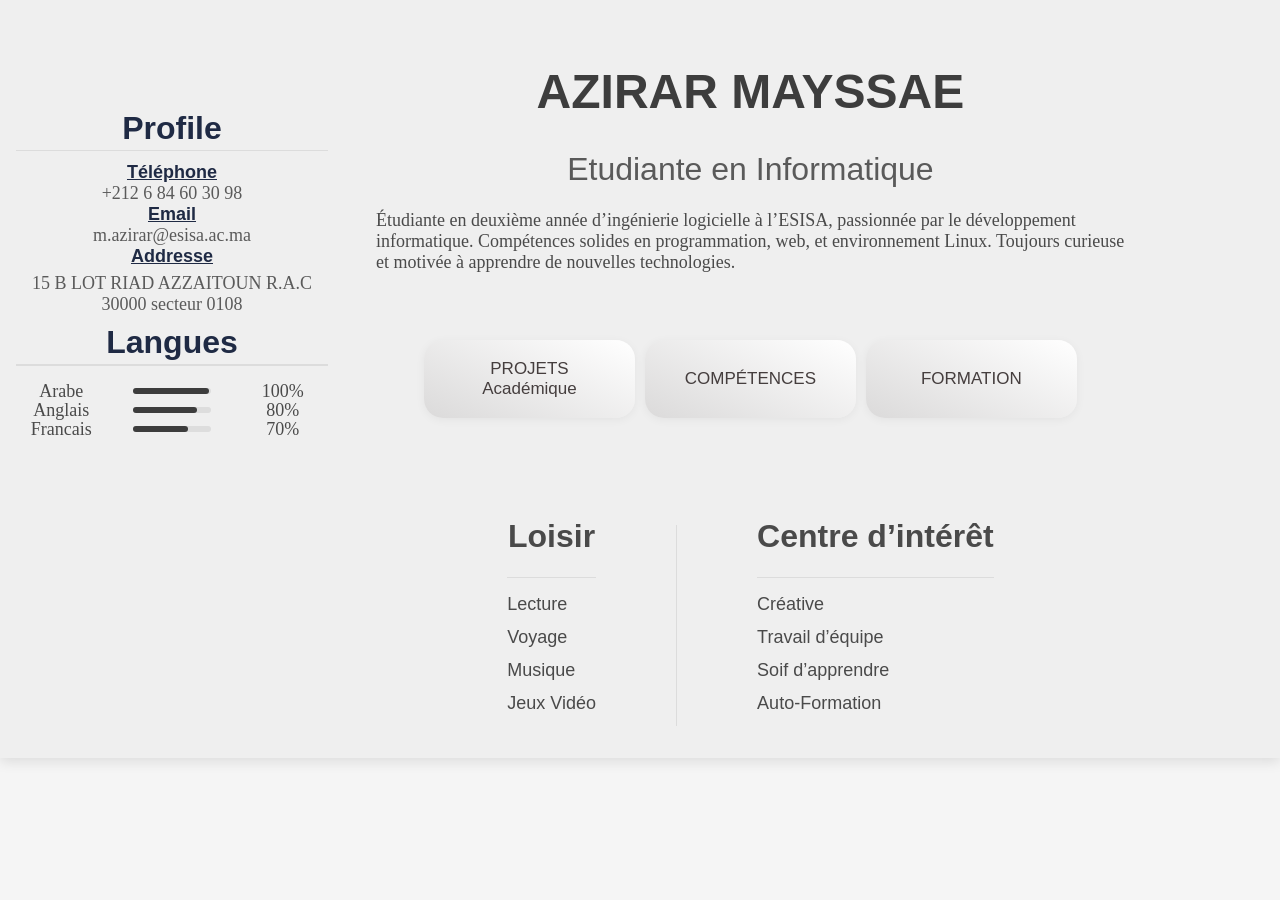
==== index.html @ e1f0e550 "Ajout de mon site" ====
<!DOCTYPE html>
<html lang="en">
<head>
    <meta charset="UTF-8">
    <meta name="viewport" content="width=device-width, initial-scale=1.0">
    <title>CV_Digital</title>
    <link rel="stylesheet" href="./index.css">
</head>
<body>
    <header>
        <div class="profile_pic">
           
                <div class="profile">
                <img src="./images/profilemini.jpg" alt="">
                </div>
                    <h2>Profile</h2>
                    <div class="line"></div>
                <div class="profile">
                    
                <div>
                    <h1>Téléphone</h1>
                    <p>+212 6 84 60 30 98</p>

                </div>
                    <div>
                        <h1>Email</h1>
                    <p class="email">m.azirar@esisa.ac.ma</p>

                    </div>
                    <div>
                        <h1>Addresse</h1>
                    <p class="Addresse">15 B LOT RIAD AZZAITOUN R.A.C 30000 secteur 0108</p>
                
                    </div>
                    

            </div>

            <h2>Langues</h2>
                <div class="line"></div>

               
            <div class="Languages">
                
                <div class="pour">

                    <p>Arabe</p>
                    <div class="grey">
                        <div class="arab"></div>
                    </div> 
        
                    <p>100%</p>

                </div>
                <div class="pour">
                    <p>Anglais</p>
                    <div class="grey">
                        <div class="Anglais"></div>
                    </div> 
                    <p>80%</p>
                </div>
                
                <div class="pour">
                   
                    <p class="pourp">Francais</p>
                    
                    <div class="grey">
                        <div class="francais"></div>
                    </div>
                    <p>70%</p>
                </div>
                
            </div>
            
            
            
            
            
                

        </div>
            
        </div>
        <div class="donnee_cv">
            
            <h1 class="may">AZIRAR MAYSSAE</h1>
           <h1 class="info">Etudiante en Informatique</h1>
           <p>Étudiante en deuxième année d’ingénierie logicielle à l’ESISA, passionnée par le développement informatique. Compétences solides en programmation, web, et environnement Linux. Toujours curieuse et motivée à apprendre de nouvelles technologies.</p>
          
           <nav id="barre" class="choices large">
            <button id="btn1">PROJETS <br> Académique </button>
            <button id="btn2">COMPÉTENCES</button>
            <button id="btn3">FORMATION</button>
          </nav>


           <main>
            <section id="sec1" class="section1">
                <h1>PROJETS ACADÉMIQUES</h1>  
            <div class="line"></div>
            <div class="academique">
                 
              <h3>ESISA</h3>
              <h2>(2ème Année)</h2>
              <p>• Création d'un programme de détection de lumière utilisant ARDUINO.</p>
              <p>• Développement d'une version 2D du jeu d'échecs en C++/QT</p>
              <h2>(1ème Année)</h2>
              <p>• Création d'un Avatar Autonome en Mouvement en langage Assembleur</p>
              <p>• Conception et mise en œuvre d’un projet de gestion d’étudiants à l’ESISA en langage C</p>
              
            </div>
            </section>
            
            <section id="sec2" class="section2">
                <h1> COMPÉTENCES</h1>
            <div class="line"></div>
            <footer>
                <div class="comp">
                    <h1>Langages de Programmation :</h1>
                <p>C, C++, Python, MATLAB</p>
                </div>
                <div class="comp">
                    <h1>Développement Web :
                    </h1>
                    <p>HTML, CSS, JavaScript
                    </p>
                </div>
                <div class="comp">
                    <h1>Systèmes  d'exploitation:
                    </h1>
                    <p>Linux (Ubuntu), Terminal (Oh My Zsh), Windows
                    </p>
                </div>
                <div class="comp">
                    <h1>Outils :
                    </h1>
                    <p>Visual Studio Code, Git, GitHub, Dev-C++</p>
                </div>
            </footer>
            </section>
            
            <section id="sec3" class="section3">
                <h1>FORMATION</h1>
            <div class="line"></div>
            <nav >
                <main class="main2">
                    <div>
                        <h1>Ecole Supérieure d’Ingénierie en Sciences Appliquées Fès</h1>


                        <p>Option Ingénierie Logicielle </p>
                    </div>
                    <h1>2023 - 2025</h1>
                </main>
                <div class="main2">
                    <div>
                        <h1>BACCALAURÉAT | IKHWA </h1>
                        <p>Option Sciences Physiques</p>
                    </div>
                    <h1>2022 - 2023</h1>
                </div>
                    

                
            </nav>
            
            </section>
            
            

           </main>

           <div id="down" class="footer2">
            <div class="down">
                <h1>Loisir</h1>
                <div class="line"></div>
                <div class="Loisir">
                    <p>Lecture</p>
                    <p>Voyage</p>
                    <p>Musique</p>
                    <p>Jeux Vidéo</p>
                </div>
        
                
                
            </div>
            <div class="line_horizontal"></div>
            <div class="down">
                <h1>Centre d’intérêt</h1>
                <div class="line"></div>
                <div class="Loisir">
                    <p> Créative</p>
                    <p>Travail d’équipe</p>
                    <p> Soif d’apprendre </p>
                    <p>Auto-Formation</p>
                </div>
            </div>
        </div>
        
         
           
        </div>
    </header>
    
        

    



   <script src="./index.js"></script>
</body>
</html>
---- index.css ----
body {
    background-color: #f5f5f5; 
    color: #4a4a4a; 
    font-family: 'Poppins', sans-serif;
    margin: auto;
}
.choices.large {
    display: flex;
    justify-content: space-evenly;
    align-items: center;
    height: 20vh; 
}

.choices.small {
    display: flex;
    justify-content: start;
    align-items: start;
    margin-top: 1rem;
    height: auto;
}

header{
   
    padding: 2rem 1rem;
    display: flex;
    text-align: center;
    gap: 3rem;
    background-color: #efefef;
    box-shadow: 0 4px 12px rgba(0,0,0,0.1);
}
.profile {
    padding: 5px;
    border-radius: 50%;
}
.profile img{
    width: -webkit-fill-available;
    border-radius: 50%;
    padding: 2rem;
}
.donnee_cv{
    width: 60%;
    animation: slideInLeft 1s ease;

}
@keyframes slideInLeft {
    from {
      transform: translateX(0);
      opacity: 0;
    }
    to {
      transform: translateX(40px);
      opacity: 1;
    }
  }
.profile_pic{
    width: 25%;
    line-height: 0.5;
    font-size: small;
    animation: slideInLeft 1s ease;
    
}


  @keyframes fadeIn {
    from {
      transform: translateY(40px);
      opacity: 0;
    }
    to {
      transform: translateY(0);
      opacity: 1;
    }
  }

.profile_pic p{
    font-size: large;
    text-align: center;
}
.profile_pic h2, .profile_pic h1 {
    color: #1f2a44;
}
.profile_pic h1{
    font-size: large;
}
.may{
    font-size: xxx-large;
    color: #3d3d3d;
}
.donner_cv p {
    font-size: larger;

}


.info
{
    font-weight: 200;
    color: #5a5a5a;
}
.line{
 
    height: 1.2px;
    
    background-color: #dcdcdc;
   
}
.informations{
    line-height: 0.5;
    font-size: small;
}
.profile_pic h2{
    font-size: xx-large;
    margin: 14px;
   
}
.Addresse{
    line-height: normal;
}
.h2{
    font-size: xx-large;
  
    color: #794141;
}



.section1,.section2,.section3{
    display: none;
}
.choices{
    display: flex;
    width: -webkit-fill-available;
    padding: 1rem 3rem 1rem 3rem;
    gap: 10px;
    background-color: transparent;
    justify-content: center;
 
}
.choices button{
    background: linear-gradient(25deg, #dbdada, #ffffff);
    color: #453e3e;
    width: inherit;
    
    border: none;
   
    border-radius: 19px;
    cursor: pointer;
    font-size: 17px;
    font-family: 'Franklin Gothic Medium', 'Arial Narrow', Arial, sans-serif;
    height: 78px;
    transition: 0.3s;
 
    box-shadow: 0 2px 10px rgba(0,0,0,0.05);
}


.choices button:hover {
    background: linear-gradient(160deg, rgb(189, 189, 189), #ffffff);
    transform: scale(1.08);
    box-shadow: 0 8px 20px rgba(15, 14, 15, 0.5);
    
}




.pour{
    display: flex;
    justify-content: center;
    align-items: center;
    gap: 2rem;
    padding: 5px;
}
.pour p{
    width: 27%;
}
.pourp{
    width: 31%;
}
.grey{
    height: 5.6px;
    width: 26%;
    background-color: #ddd;
    border-radius: 3px;
  

}

.arab{
    width: 5.92%;
    height: 5.6px;
    background-color: #3d3d3d;
    border-radius: 3px;
    position: absolute;
    z-index: 2;
}
.francais{
    width: 4.3%;
    height: 5.6px;
    background-color: #3d3d3d;
    border-radius: 3px;
    position: absolute;
    z-index: 2;
}
.Anglais{
    width: 5%;
    height: 5.6px;
    background-color: #3d3d3d;
    border-radius: 3px;
    position: absolute;
    z-index: 2;
}
.Languages{
    margin-top: 1rem;
    width: 100%;
}
.Loisir{
    display: flex;
    flex-direction: column;
    gap: 12px;
    margin-top: 1rem;
}
.Loiser p {
    color: #5a5a5a;
}
.profile{
    display: flex;
    flex-direction: column;
  
}
.profile h1{
    text-decoration-line: underline;
   
}
.profile p{
    
    color: #5a5a5a;
}
.pourcent{
    align-items: end;
}




.academique h2,p,h3{
    text-align: left;
    font-size: large;
    font-family: ui-rounded;
    padding: none;
}

.academique h3,p{
    margin: 0;
}


main h1{
    text-align: start;
    color: #1f2a44;
}

.comp{
    margin-top: 1rem;
    display: flex;
    align-items: center;
    gap: 1rem;
}
.comp h1{
    font-size: large;
    font-family: math;
    font-weight: revert;
    margin: 3px;
}



section{
    margin-top: 1rem;
    background: linear-gradient(25deg, rgb(219, 218, 218), rgb(255, 255, 255));
    padding: 1rem;
    border-radius: 10px;
    margin-top: 0.2rem;
    box-shadow: 0 2px 10px rgba(0,0,0,0.05);
}


.line_horizontal{
    width: 1.2px;
    height: 201px;
    background-color: #dcdcdc;
}

.footer2{
    display:flex;
    justify-content: center;
    align-items: end;
}
.down{
    padding: 12px 5rem;
}
.down p{
    font-family: inherit;
}

.down h1{
    font-size: xx-large;
}
.email:hover{
    cursor: pointer;
    color: blue;
}

.main2{
    padding: 1rem;
    display: flex;
    align-items: center;
    justify-content: space-between;
}
.section1 h1,h3{
    font-family: serif;
    color: #6D4C41;
}
.section1 h2{
    color: #5D4037;
}
.section2 h1{
    color: rgb(31, 42, 68);
    
}
.section3 h1{
    color: #5c1f1a;
}











@media screen and (max-width:500px)
{

    header{
        flex-direction: column;
    }
    .profile_pic{
        width: 100%;
    }
    .profile{
        width: 100%;
        align-items: center;
    }
    .profile img{
        width: 50%;
    }
    .section1,.section2,.section3{
        width: 93%;
        
    }
   .choices{
    padding: 1rem 1rem 1rem 0rem;
   }
   
    .down {
        padding: 0px 0rem;
    }
    .choices button{
        width: 44%;
        font-size: 15px;
    }
    .profile h1{
        padding: 8px;
    }
    .profile_pic h2{
        margin-top: 29px;
    }
    .pour p{
        font-size: x-large;
        padding: 9px;
    }
    .arab{
        width: 22.92%;
    }
    .Anglais{
        width: 17%;
    }
    .francais{
        width: 15.3%;
    }
    .footer2 {
        display: flex;
        align-items: center;
        
        justify-content: space-around;
        gap: 1.5rem;
    }
    .donnee_cv{
        width: 100%;
    }
}
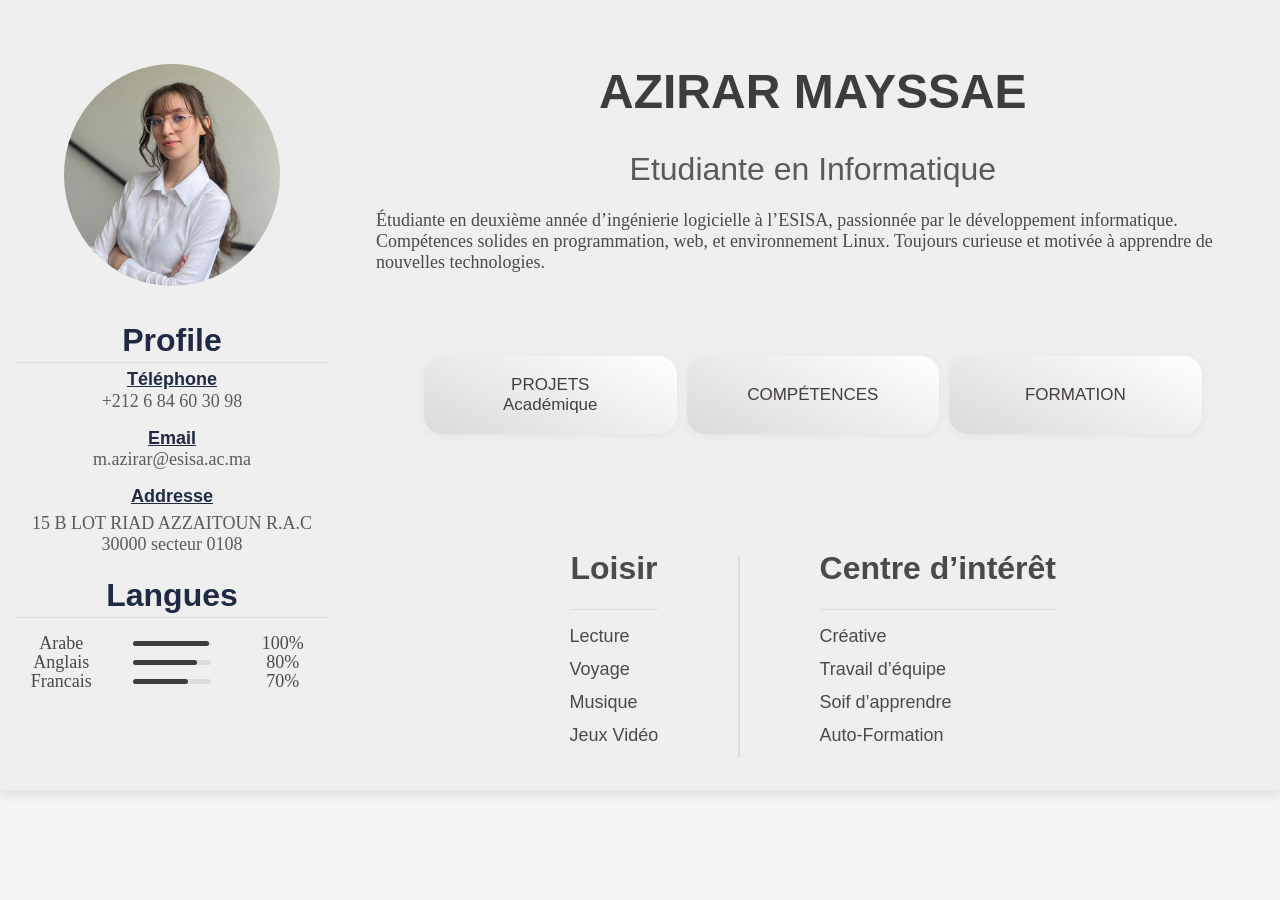
==== commit 5d2ae77e: "cv" ====
--- a/index.html
+++ b/index.html
@@ -36,7 +36,8 @@
 
             </div>
 
-            <h2>Langues</h2>
+            <div class="classlangues">
+                <h2>Langues</h2>
                 <div class="line"></div>
 
                
@@ -69,8 +70,10 @@
                     </div>
                     <p>70%</p>
                 </div>
-                
-            </div>
+            </div>
+            
+                
+        </div>
             
             
             
@@ -150,7 +153,7 @@
 
                         <p>Option Ingénierie Logicielle </p>
                     </div>
-                    <h1>2023 - 2025</h1>
+                    <h1>2023 - Present</h1>
                 </main>
                 <div class="main2">
                     <div>
--- a/index.css
+++ b/index.css
@@ -1,3 +1,96 @@
+.academique {
+    animation: rotateOnce 0.8s ease;
+}
+
+@keyframes rotateOnce {
+    0% {
+        transform: rotateY(0deg);
+    }
+    50% {
+        transform: rotateY(180deg);
+    }
+    100% {
+        transform: rotateY(360deg);
+    }
+}
+
+
+
+
+section {
+    position: relative;
+    background: #1e1e2f;
+    border-radius: 20px;
+    padding: 25px;
+    margin: 25px auto;
+  
+    overflow: hidden;
+    z-index: 1;
+    transition: all 0.5s ease;
+    box-shadow:
+      0 10px 25px rgba(0, 0, 0, 0.6),
+      0 0 30px rgba(50, 50, 80, 0.4),
+      0 0 60px rgba(90, 90, 130, 0.3);
+  }
+  section{
+    margin-top: 1rem;
+    background: linear-gradient(25deg, rgb(219, 218, 218), rgb(255, 255, 255));
+    padding: 1rem;
+    border-radius: 10px;
+    margin-top: 0.2rem;
+    box-shadow: 0 2px 10px rgba(0,0,0,0.05);
+}
+
+
+  section::before {
+    content: "";
+    position: absolute;
+    top: -50%;
+    left: -50%;
+    width: 200%;
+    height: 200%;
+    background: conic-gradient(from 0deg, #ffffff, #8181a2, #1c1c27, #6d88a4);
+   
+    z-index: 2;
+    filter: blur(120px);
+    opacity: 0.25;
+  }
+  
+  @keyframes rotateBG {
+    from {
+      transform: rotate(0deg);
+    }
+    to {
+      transform: rotate(360deg);
+    }
+  }
+
+
+
+  
+
+  #sec1 {
+    box-shadow: 0 10px 25px rgba(122, 97, 84, 0.5);
+  }
+  
+  #sec2 {
+    box-shadow: 0 10px 25px rgba(122, 97, 84, 0.5);
+  }
+  
+  #sec3 {
+    box-shadow: 0 10px 25px rgba(122, 97, 84, 0.5);
+  }
+  
+
+  section:hover {
+    box-shadow: 0 15px 30px  rgba(122, 97, 84, 0.5);
+  }
+
+
+
+
+
+
 body {
     background-color: #f5f5f5; 
     color: #4a4a4a; 
@@ -38,7 +131,7 @@
     padding: 2rem;
 }
 .donnee_cv{
-    width: 60%;
+    width: 70%;
     animation: slideInLeft 1s ease;
 
 }
@@ -51,6 +144,59 @@
       transform: translateX(40px);
       opacity: 1;
     }
+  }
+  @keyframes fadeInUp {
+    from {
+      transform: translateY(20px);
+      opacity: 0;
+    }
+    to {
+      transform: translateY(0);
+      opacity: 1;
+    }
+  }
+  .section1.show,
+.section2.show,
+.section3.show {
+ 
+  animation: fadeInUp 0.6s ease;
+}
+
+
+.profile img {
+    animation: profileBounce 1s ease;
+  }
+  
+  @keyframes profileBounce {
+    0% {
+      transform: scale(0.8);
+      opacity: 0;
+    }
+    60% {
+      transform: scale(1.05);
+      opacity: 1;
+    }
+    100% {
+      transform: scale(1);
+    }
+  }
+
+  @keyframes fadeIn {
+    from {
+      transform: translateY(40px);
+      opacity: 0;
+    }
+    to {
+      transform: translateY(0);
+      opacity: 1;
+    }
+  }
+
+.Loisir p:hover {
+    cursor: pointer;
+    transform: translateX(10px);
+    color: #344f8d;
+    transition: all 0.3s ease;
   }
 .profile_pic{
     width: 25%;
@@ -61,16 +207,7 @@
 }
 
 
-  @keyframes fadeIn {
-    from {
-      transform: translateY(40px);
-      opacity: 0;
-    }
-    to {
-      transform: translateY(0);
-      opacity: 1;
-    }
-  }
+
 
 .profile_pic p{
     font-size: large;
@@ -123,9 +260,12 @@
 }
 
 
-
+.academique{
+    animation: rotateOnce 0.8s ease;
+}
 .section1,.section2,.section3{
     display: none;
+    
 }
 .choices{
     display: flex;
@@ -134,7 +274,7 @@
     gap: 10px;
     background-color: transparent;
     justify-content: center;
- 
+    margin-top: 1rem;
 }
 .choices button{
     background: linear-gradient(25deg, #dbdada, #ffffff);
@@ -226,7 +366,8 @@
 .profile{
     display: flex;
     flex-direction: column;
-  
+    gap: 1rem;
+    padding: 0rem 1rem;
 }
 .profile h1{
     text-decoration-line: underline;
@@ -239,7 +380,9 @@
 .pourcent{
     align-items: end;
 }
-
+.classlangues{
+    margin-top: 2rem;
+}
 
 
 
@@ -275,14 +418,7 @@
 
 
 
-section{
-    margin-top: 1rem;
-    background: linear-gradient(25deg, rgb(219, 218, 218), rgb(255, 255, 255));
-    padding: 1rem;
-    border-radius: 10px;
-    margin-top: 0.2rem;
-    box-shadow: 0 2px 10px rgba(0,0,0,0.05);
-}
+
 
 
 .line_horizontal{
@@ -295,6 +431,7 @@
     display:flex;
     justify-content: center;
     align-items: end;
+    margin-top: 1rem;
 }
 .down{
     padding: 12px 5rem;
@@ -402,4 +539,37 @@
     .donnee_cv{
         width: 100%;
     }
+}
+
+
+@media screen and (min-width:501px) and (max-width:1000px)
+{
+    .choices button{
+        font-size: 13px;
+    }
+    .choices{
+        padding: 1rem 1rem 1rem 1rem;
+    }
+    .down{
+        padding: 6px 2rem;
+    }
+    
+    .donnee_cv{
+        width: 72%;
+    }
+    .pour p{
+        font-size: small;
+        
+    }
+    .pour{
+        justify-content: space-between;
+        gap: 1rem;
+    }
+    .grey{
+        width: 26%;
+    }
+    .profile{
+        padding: 0;
+    }
+
 }
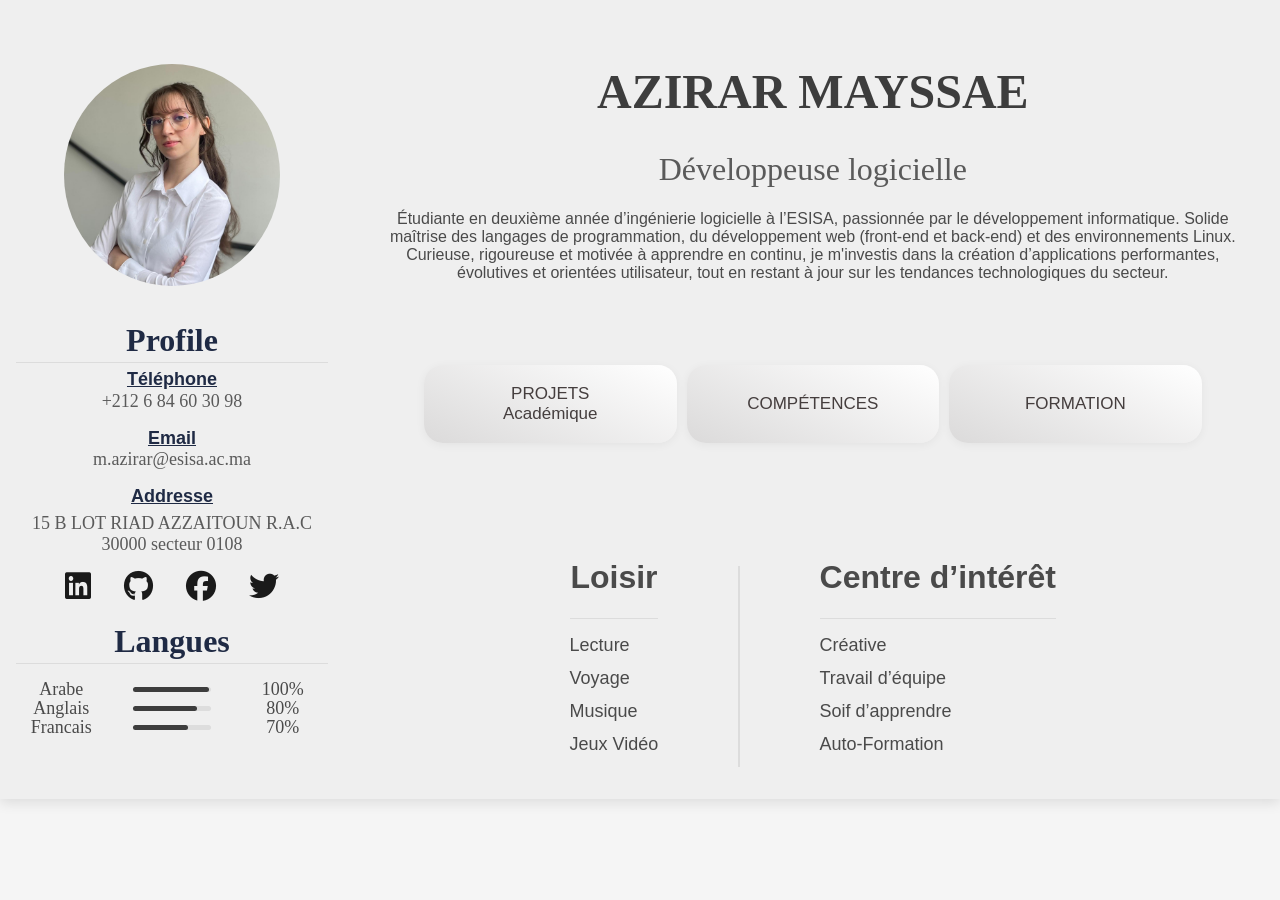
==== commit 60ff92cf: "Modification termine" ====
--- a/index.html
+++ b/index.html
@@ -5,6 +5,9 @@
     <meta name="viewport" content="width=device-width, initial-scale=1.0">
     <title>CV_Digital</title>
     <link rel="stylesheet" href="./index.css">
+
+    <link rel="stylesheet" href="https://cdnjs.cloudflare.com/ajax/libs/font-awesome/6.4.0/css/all.min.css">
+
 </head>
 <body>
     <header>
@@ -30,7 +33,25 @@
                     <div>
                         <h1>Addresse</h1>
                     <p class="Addresse">15 B LOT RIAD AZZAITOUN R.A.C 30000 secteur 0108</p>
-                
+                    <div class="icons">
+                       <a href="https://www.linkedin.com/in/mayssae-azirar-a47336215" target="_blank">
+                            <i class="fab fa-linkedin" style="font-size: 30px; color: #1a1a1a;"></i>
+                        </a>
+
+                        <a href="https://github.com/Mayssae354" target="_blank">
+                            <i class="fab fa-github" style="font-size: 30px; color: #1a1a1a;"></i>
+                        </a>
+                        
+                        <a href="https://web.facebook.com/?_rdc=1&_rdr#" target="_blank">
+                            <i class="fab fa-facebook" style="font-size: 30px; color: #1a1a1a; cursor: pointer;"></i>
+                        </a>
+                     
+                        <a href="https://x.com/azrmayssae?s=11" target="_blank">
+                            <i class="fab fa-twitter" style="font-size: 30px; color: #1a1a1a;"></i>
+                          </a>
+                    </div>
+                    
+
                     </div>
                     
 
@@ -87,8 +108,8 @@
         <div class="donnee_cv">
             
             <h1 class="may">AZIRAR MAYSSAE</h1>
-           <h1 class="info">Etudiante en Informatique</h1>
-           <p>Étudiante en deuxième année d’ingénierie logicielle à l’ESISA, passionnée par le développement informatique. Compétences solides en programmation, web, et environnement Linux. Toujours curieuse et motivée à apprendre de nouvelles technologies.</p>
+           <h1 class="info">Développeuse logicielle </h1>
+           <span>Étudiante en deuxième année d’ingénierie logicielle à l’ESISA, passionnée par le développement informatique. Solide maîtrise des langages de programmation, du développement web (front-end et back-end) et des environnements Linux. Curieuse, rigoureuse et motivée à apprendre en continu, je m'investis dans la création d’applications performantes, évolutives et orientées utilisateur, tout en restant à jour sur les tendances technologiques du secteur.</span>
           
            <nav id="barre" class="choices large">
             <button id="btn1">PROJETS <br> Académique </button>
@@ -97,7 +118,7 @@
           </nav>
 
 
-           <main>
+           <main class="secmain">
             <section id="sec1" class="section1">
                 <h1>PROJETS ACADÉMIQUES</h1>  
             <div class="line"></div>
@@ -120,13 +141,42 @@
             <footer>
                 <div class="comp">
                     <h1>Langages de Programmation :</h1>
-                <p>C, C++, Python, MATLAB</p>
+                    <span>C, C++</span>
+                    <div class="greyy">
+                        <div class="html"></div>
+                    </div> 
+                    <span>Python</span>
+                    <div class="greyy">
+                        <div class="python"></div>
+                    </div> 
+                <p> MATLAB</p>
+                <div class="greyy">
+                    <div class="matlab"></div>
+                </div> 
                 </div>
                 <div class="comp">
                     <h1>Développement Web :
                     </h1>
-                    <p>HTML, CSS, JavaScript
+                    <span>HTML,CSS</span>
+                    <div class="greyy">
+                        <div class="html"></div>
+                    </div> 
+                    <p> JavaScript
                     </p>
+                    <div class="greyy">
+                        <div class="js"></div>
+                    </div> 
+
+                </div>
+                <div class="comp">
+                    <h1> Base de données : </h1>
+                    <div>
+                        
+                    </div>
+                    <span>MySQL</span>
+                    <div class="greyy">
+                        <div class="mysql"></div>
+                    </div> 
                 </div>
                 <div class="comp">
                     <h1>Systèmes  d'exploitation:
@@ -137,8 +187,17 @@
                 <div class="comp">
                     <h1>Outils :
                     </h1>
-                    <p>Visual Studio Code, Git, GitHub, Dev-C++</p>
-                </div>
+                    <span>Visual Studio Code,</span>
+                   
+                    <span> Git,GitHub,</span>
+                   
+                    <span>Dev-C++,</span>
+                    <span>Figma</span>
+                   
+
+                </div>
+                
+                
             </footer>
             </section>
             
@@ -208,8 +267,7 @@
         
 
     
-
-
+   
 
    <script src="./index.js"></script>
 </body>
--- a/index.css
+++ b/index.css
@@ -1,5 +1,23 @@
-.academique {
-    animation: rotateOnce 0.8s ease;
+:root {
+    --primary-color: #2c3e50;
+    --secondary-color: #3498db;
+    --accent-color: #e74c3c;
+    --light-color: #ecf0f1;
+    --dark-color: #2c3e50;
+    --text-color: #333;
+    --border-radius: 5px;
+    --box-shadow: 0 2px 5px rgba(0, 0, 0, 0.1);
+    --transition: all 0.3s ease;
+}
+.skill-bar {
+    height: 8px;
+    background-color: var(--light-color);
+    border-radius: var(--border-radius);
+    overflow: hidden;
+}
+.skill-level {
+    height: 100%;
+    background-color: var(--secondary-color);
 }
 
 @keyframes rotateOnce {
@@ -54,7 +72,7 @@
     z-index: 2;
     filter: blur(120px);
     opacity: 0.25;
-  }
+  } 
   
   @keyframes rotateBG {
     from {
@@ -221,17 +239,23 @@
 }
 .may{
     font-size: xxx-large;
+    font-family: auto;
     color: #3d3d3d;
 }
 .donner_cv p {
     font-size: larger;
 
 }
-
+.icons{
+    display: flex;
+    justify-content: space-evenly;
+    margin-top: 1rem;
+}
 
 .info
 {
     font-weight: 200;
+    font-family: fangsong;
     color: #5a5a5a;
 }
 .line{
@@ -247,6 +271,7 @@
 }
 .profile_pic h2{
     font-size: xx-large;
+    font-family: emoji;
     margin: 14px;
    
 }
@@ -260,9 +285,7 @@
 }
 
 
-.academique{
-    animation: rotateOnce 0.8s ease;
-}
+
 .section1,.section2,.section3{
     display: none;
     
@@ -325,7 +348,52 @@
   
 
 }
-
+.greyy{
+    width: 10%;
+    height: 5.6px;
+    background-color: #ddd;
+    border-radius: 3px;
+}
+.html{
+    width: 8.92%;
+    height: 5.6px;
+    background-color: #3d3d3d;
+    border-radius: 3px;
+    position: absolute;
+    z-index: 2;
+}
+.js{
+    width: 4.92%;
+    height: 5.6px;
+    background-color: #3d3d3d;
+    border-radius: 3px;
+    position: absolute;
+    z-index: 2;
+}
+.matlab{
+    width: 5.92%;
+    height: 5.6px;
+    background-color: #3d3d3d;
+    border-radius: 3px;
+    position: absolute;
+    z-index: 2;
+}
+.python{
+    width: 7.92%;
+    height: 5.6px;
+    background-color: #3d3d3d;
+    border-radius: 3px;
+    position: absolute;
+    z-index: 2;
+}
+.mysql{
+    width: 8.92%;
+    height: 5.6px;
+    background-color: #3d3d3d;
+    border-radius: 3px;
+    position: absolute;
+    z-index: 2;
+}
 .arab{
     width: 5.92%;
     height: 5.6px;
@@ -406,6 +474,7 @@
 .comp{
     margin-top: 1rem;
     display: flex;
+    flex-wrap: wrap;
     align-items: center;
     gap: 1rem;
 }
@@ -489,7 +558,7 @@
         width: 100%;
     }
     .profile{
-        width: 100%;
+      
         align-items: center;
     }
     .profile img{
@@ -508,7 +577,7 @@
     }
     .choices button{
         width: 44%;
-        font-size: 15px;
+        font-size: 13px;
     }
     .profile h1{
         padding: 8px;
@@ -520,6 +589,9 @@
         font-size: x-large;
         padding: 9px;
     }
+    .down h1{
+        font-size: large;
+    }
     .arab{
         width: 22.92%;
     }
@@ -528,6 +600,9 @@
     }
     .francais{
         width: 15.3%;
+    }
+    .pour{
+        gap: 1rem;
     }
     .footer2 {
         display: flex;
@@ -551,9 +626,11 @@
         padding: 1rem 1rem 1rem 1rem;
     }
     .down{
-        padding: 6px 2rem;
-    }
-    
+        padding: 6px 1rem;
+    }
+    .down h1{
+        font-size: large;
+    }
     .donnee_cv{
         width: 72%;
     }
@@ -571,5 +648,50 @@
     .profile{
         padding: 0;
     }
-
+    .profile_pic{
+        width: 30%;
+    }
+    .arab{
+        width: 7.3%;
+    }
+    .Anglais{
+        width: 6%;
+    }
+    .francais{
+        width: 5.3%;
+    }
+    .icons{
+        font-size: 20px;
+    }
+    .footer2{
+        gap: 2rem;
+    }
+    .choices.large{
+        padding: 0rem;
+    }
+    .greyy{
+        width: 15%;
+    }
+    .html{
+        width: 12.92%;
+    }
+    .matlab{
+        width: 7.92%;
+    }
+    .python{
+        width: 9.92%;
+    }
+    .secmain{
+        margin-top: 1rem;
+    }
+    .mysql{
+        width: 10.92%;
+    }
+}
+
+@media screen and (max-width:300px)
+{
+    .choices button{
+        font-size: 10px;
+    }
 }
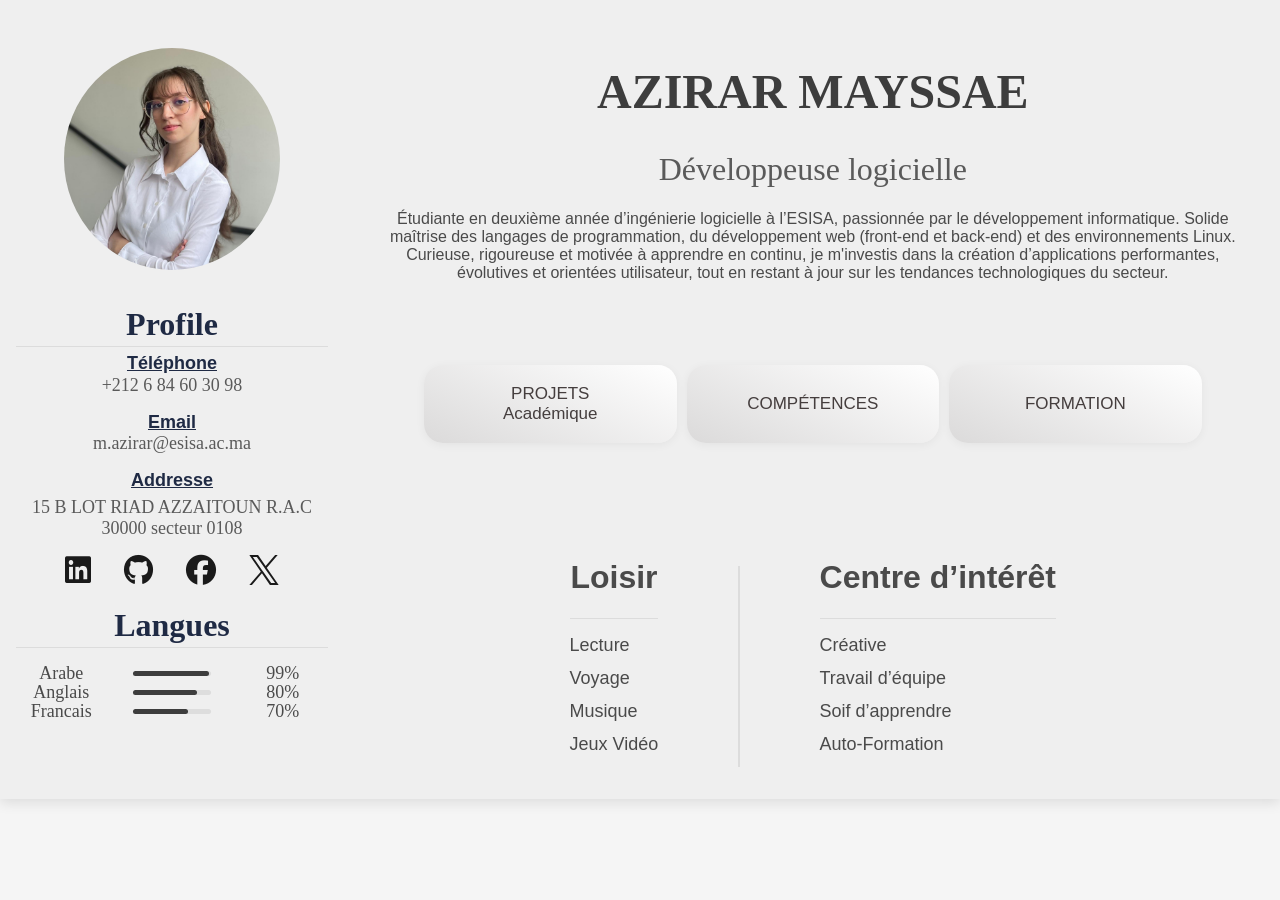
==== commit f00a5ef9: "Modification termine fin projet" ====
--- a/index.html
+++ b/index.html
@@ -46,9 +46,13 @@
                             <i class="fab fa-facebook" style="font-size: 30px; color: #1a1a1a; cursor: pointer;"></i>
                         </a>
                      
-                        <a href="https://x.com/azrmayssae?s=11" target="_blank">
-                            <i class="fab fa-twitter" style="font-size: 30px; color: #1a1a1a;"></i>
-                          </a>
+
+
+                        <a href="https://x.com/azrmayssae?s=11" target="_blank" style="display: inline-block;">
+                            <svg width="30" height="30" viewBox="0 0 1200 1227" fill="#1a1a1a">
+                                <path d="M714.163 519.284L1160.89 0H1055.03L667.137 450.887L357.328 0H0L468.492 681.821L0 1226.37H105.866L515.491 750.218L842.672 1226.37H1200L714.137 519.284H714.163ZM569.165 687.828L521.697 619.934L144.011 79.6944H306.615L611.412 515.685L658.88 583.579L1055.08 1150.3H892.476L569.165 687.854V687.828Z"/>
+                            </svg>
+                        </a>
                     </div>
                     
 
@@ -71,7 +75,7 @@
                         <div class="arab"></div>
                     </div> 
         
-                    <p>100%</p>
+                    <p>99%</p>
 
                 </div>
                 <div class="pour">
--- a/index.css
+++ b/index.css
@@ -1,39 +1,14 @@
-:root {
-    --primary-color: #2c3e50;
-    --secondary-color: #3498db;
-    --accent-color: #e74c3c;
-    --light-color: #ecf0f1;
-    --dark-color: #2c3e50;
-    --text-color: #333;
-    --border-radius: 5px;
-    --box-shadow: 0 2px 5px rgba(0, 0, 0, 0.1);
-    --transition: all 0.3s ease;
-}
-.skill-bar {
-    height: 8px;
-    background-color: var(--light-color);
-    border-radius: var(--border-radius);
-    overflow: hidden;
-}
-.skill-level {
-    height: 100%;
-    background-color: var(--secondary-color);
-}
-
-@keyframes rotateOnce {
-    0% {
-        transform: rotateY(0deg);
-    }
-    50% {
-        transform: rotateY(180deg);
-    }
-    100% {
-        transform: rotateY(360deg);
-    }
-}
-
-
-
+body {
+    background-color: #f5f5f5; 
+    color: #4a4a4a; 
+    font-family: 'Poppins', sans-serif;
+    margin: auto;
+}
+
+.icons a:hover{
+    transform: scale(1.08);
+    box-shadow: 0 8px 20px rgba(88, 81, 88, 0.5);
+}
 
 section {
     position: relative;
@@ -67,25 +42,12 @@
     left: -50%;
     width: 200%;
     height: 200%;
-    background: conic-gradient(from 0deg, #ffffff, #8181a2, #1c1c27, #6d88a4);
-   
+    background: linear-gradient(160deg, #474935, #ffffff);
     z-index: 2;
     filter: blur(120px);
     opacity: 0.25;
   } 
-  
-  @keyframes rotateBG {
-    from {
-      transform: rotate(0deg);
-    }
-    to {
-      transform: rotate(360deg);
-    }
-  }
-
-
-
-  
+
 
   #sec1 {
     box-shadow: 0 10px 25px rgba(122, 97, 84, 0.5);
@@ -105,16 +67,6 @@
   }
 
 
-
-
-
-
-body {
-    background-color: #f5f5f5; 
-    color: #4a4a4a; 
-    font-family: 'Poppins', sans-serif;
-    margin: auto;
-}
 .choices.large {
     display: flex;
     justify-content: space-evenly;
@@ -137,6 +89,7 @@
     text-align: center;
     gap: 3rem;
     background-color: #efefef;
+    
     box-shadow: 0 4px 12px rgba(0,0,0,0.1);
 }
 .profile {
@@ -147,6 +100,8 @@
     width: -webkit-fill-available;
     border-radius: 50%;
     padding: 2rem;
+   
+    margin-top: -1rem;
 }
 .donnee_cv{
     width: 70%;
@@ -183,8 +138,9 @@
 
 .profile img {
     animation: profileBounce 1s ease;
-  }
-  
+    
+  }
+ 
   @keyframes profileBounce {
     0% {
       transform: scale(0.8);
@@ -224,9 +180,6 @@
     
 }
 
-
-
-
 .profile_pic p{
     font-size: large;
     text-align: center;
@@ -308,10 +261,11 @@
    
     border-radius: 19px;
     cursor: pointer;
+    transition: 0.3s;
     font-size: 17px;
     font-family: 'Franklin Gothic Medium', 'Arial Narrow', Arial, sans-serif;
     height: 78px;
-    transition: 0.3s;
+    
  
     box-shadow: 0 2px 10px rgba(0,0,0,0.05);
 }
@@ -324,9 +278,25 @@
     
 }
 
-
-
-
+.profile img{
+    cursor: pointer;
+    transition: 0.3s;
+}
+.profile img:hover{
+    background: linear-gradient(160deg, #c0c1b6, #ffffff);
+    transform: scale(1.08);
+    box-shadow: 0 8px 20px rgba(88, 81, 88, 0.5);
+    
+}
+
+.i{
+    cursor: pointer;
+    transition: 0.3s;
+}
+.i{
+    
+    transform: scale(1.08);
+}
 .pour{
     display: flex;
     justify-content: center;
